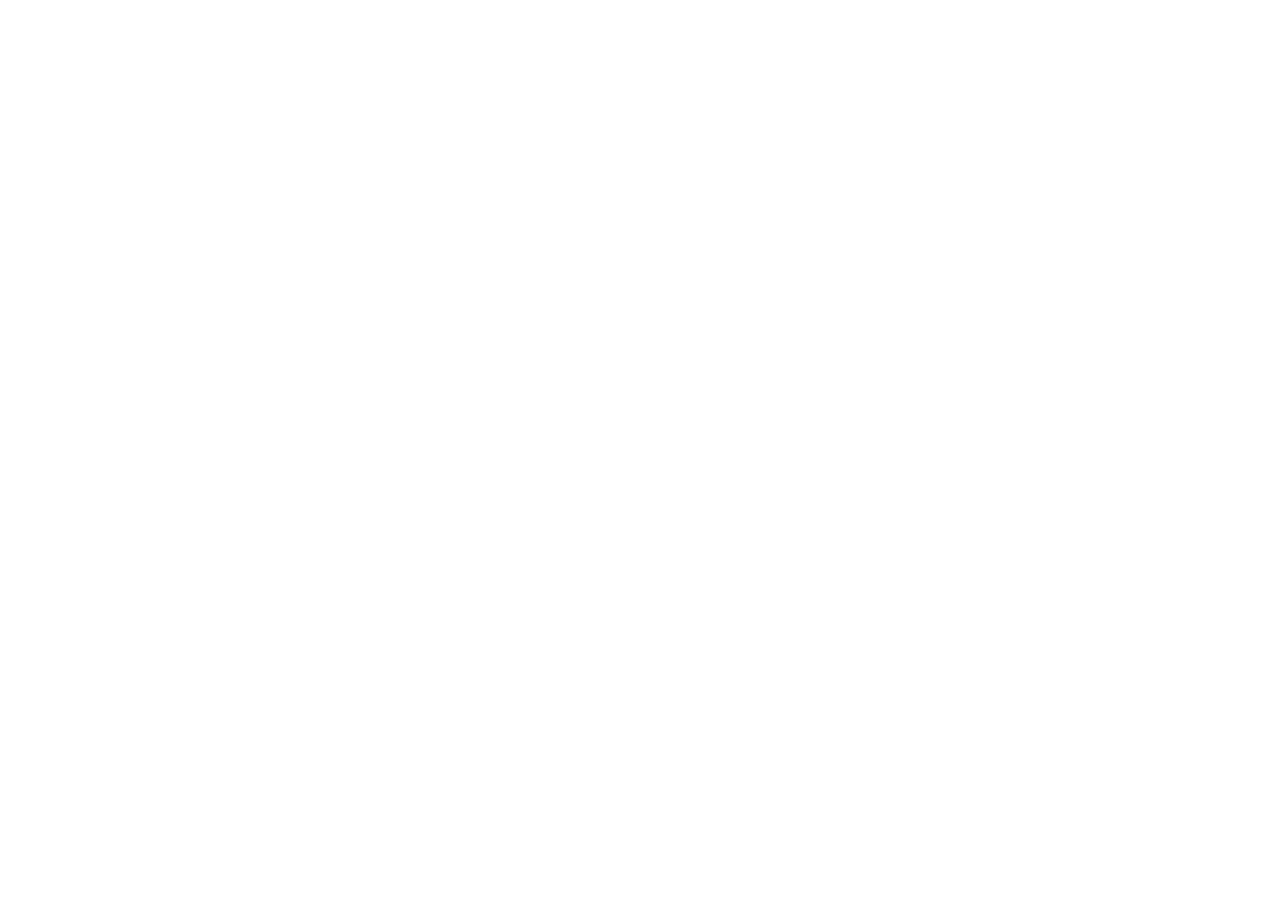
==== index.html @ bbbae5d9 "feat: adding index.html file" ====
<!DOCTYPE html>
<html lang="en">
<head>
    <meta charset="UTF-8">
    <meta name="viewport" content="width=device-width, initial-scale=1.0">
    <title>AtendlyWeb</title>
</head>
<body>
    <!-- hi, this is Michael, i just wanted to settle who the alpa developer is , it's me   so you guys better respect all the css here, after each styling refer to var(--alpha-dev ) , :root{ --alpha-dev : Michael Omale },for audit and my blessings, God speed  kids let's build something jaw dropping, and nifemi better not come and bully me with you js skills, comment anything that i will need,  so that i won't injure, and you ose, you didnt even create an index.html file  -->
</body>
</html>
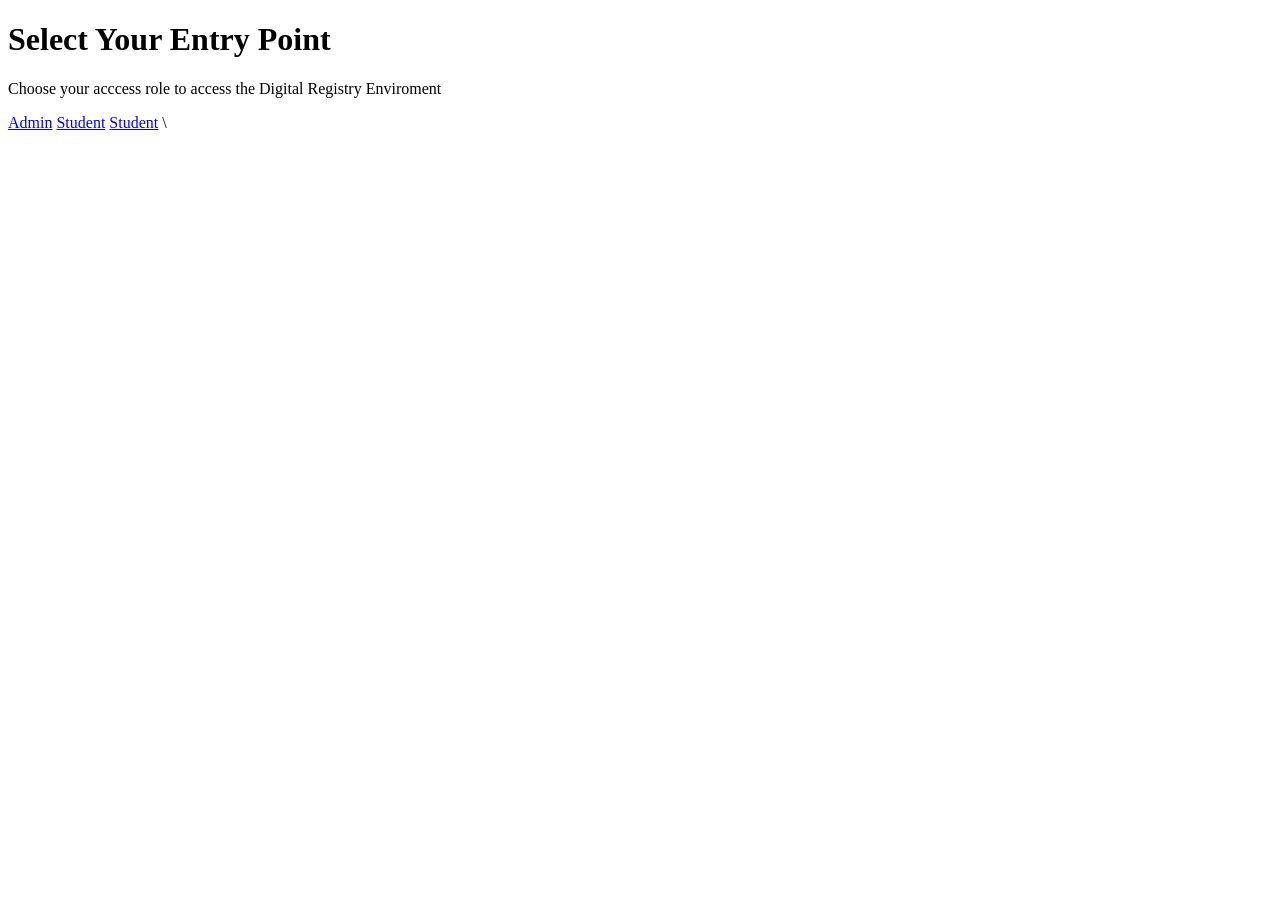
==== commit 97c6476c: "feat: addig basic html structures" ====
--- a/index.html
+++ b/index.html
@@ -7,5 +7,13 @@
 </head>
 <body>
     <!-- hi, this is Michael, i just wanted to settle who the alpa developer is , it's me   so you guys better respect all the css here, after each styling refer to var(--alpha-dev ) , :root{ --alpha-dev : Michael Omale },for audit and my blessings, God speed  kids let's build something jaw dropping, and nifemi better not come and bully me with you js skills, comment anything that i will need,  so that i won't injure, and you ose, you didnt even create an index.html file  -->
+
+
+    <h1>Select Your <span>Entry Point</span></h1>
+        <p>Choose your acccess role to access the Digital Registry Enviroment</p>
+        <div class="entryPoints">
+            <a href="./Admin-App/adminLogin.html">Admin</a>
+            <a href="./Student-App/studentReg.html">Student</a>
+            <a href="./Student-App/studentReg.html">Student</a> \
 </body>
 </html>
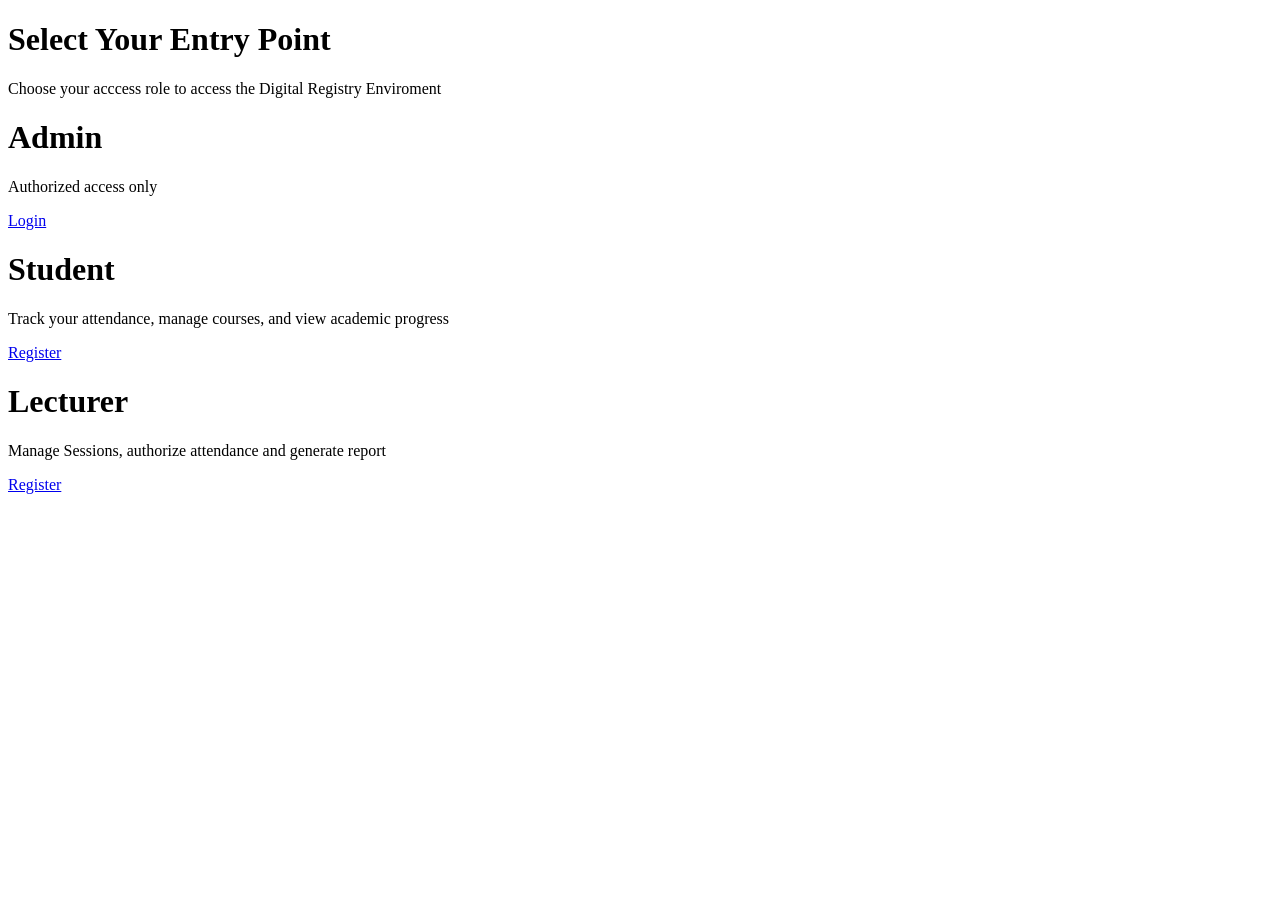
==== commit e884d52d: "update" ====
--- a/index.html
+++ b/index.html
@@ -12,8 +12,21 @@
     <h1>Select Your <span>Entry Point</span></h1>
         <p>Choose your acccess role to access the Digital Registry Enviroment</p>
         <div class="entryPoints">
-            <a href="./Admin-App/adminLogin.html">Admin</a>
-            <a href="./Student-App/studentReg.html">Student</a>
-            <a href="./Student-App/studentReg.html">Student</a> \
-</body>
+            <div class="adminEntry">
+                <h1>Admin</h1>
+                <p>Authorized access only</p>
+                <a href="./Admin-App/adminLogin.html">Login</a>
+            </div>
+            <div class="studentEntry">
+                <h1>Student</h1>
+                <p>Track your attendance, manage courses, and view academic progress </p>
+                <a href="./Student-App/studentReg.html">Register</a>
+            </div>
+            <div class="lecturerEntry">
+                <h1>Lecturer</h1>
+                <p>Manage Sessions, authorize attendance and generate report </p>
+                <a href="./Lecturer-App/lecturerReg.html">Register</a>
+            </div>
+        </div>
+    </body>
 </html>
